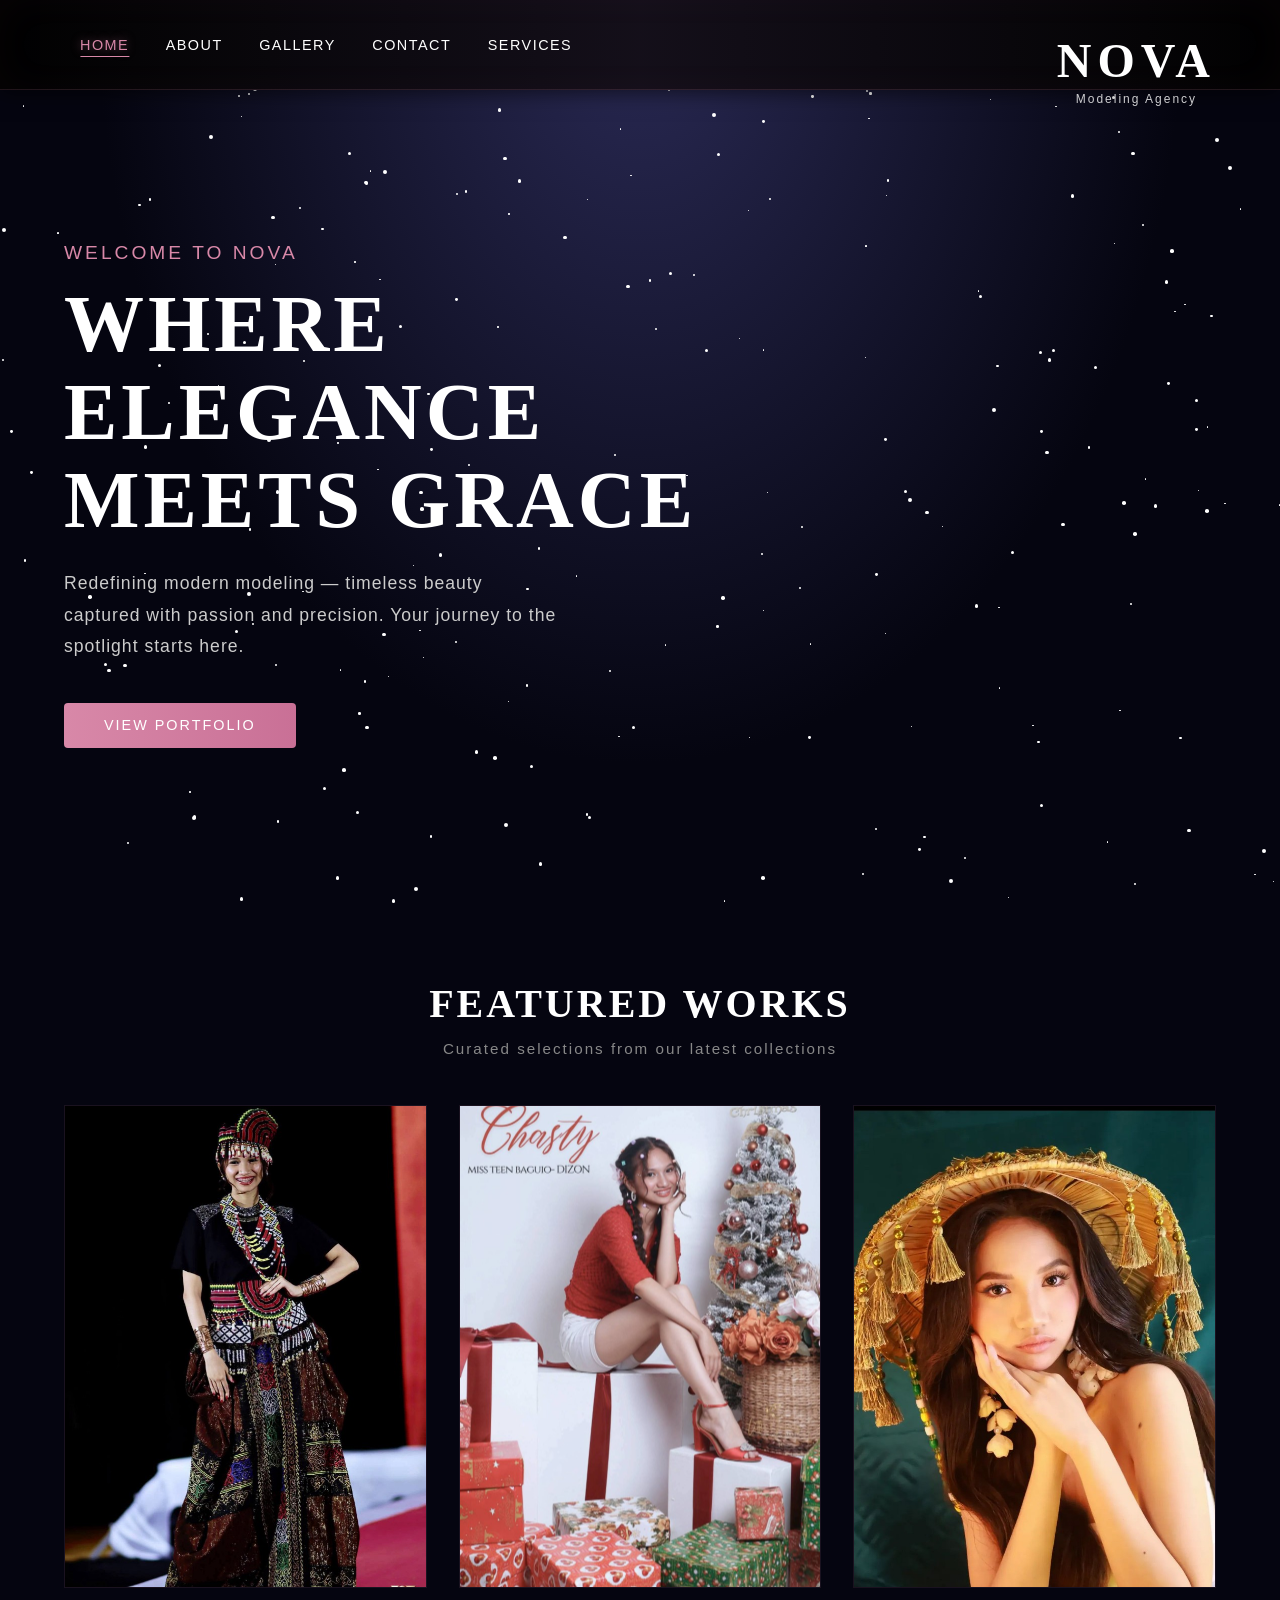
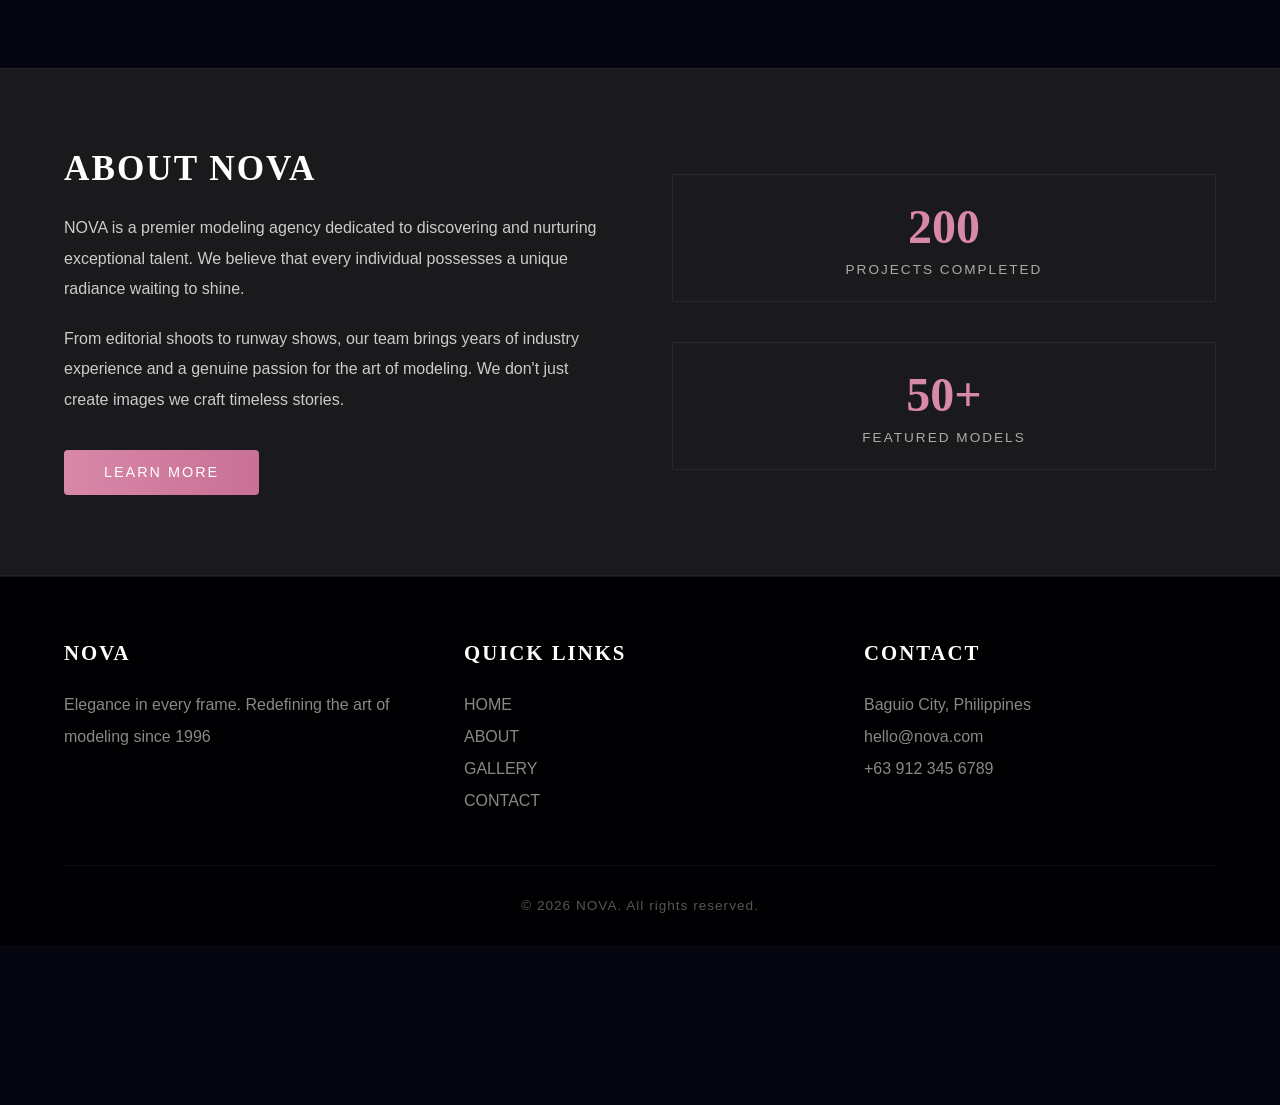
==== index.html @ fe378b6f "Initial commit: Professional Link-in-Bio Page" ====
<!DOCTYPE html>
<html lang="en">
<head>
  <meta charset="UTF-8" />
  <meta name="viewport" content="width=device-width, initial-scale=1.0" />
  <title>Model Profile</title>
  
    <link rel="stylesheet" href="style.css">

    <style>
      .site-header {
        position: sticky;
        top: 0;
        z-index: 999;
        background-color: rgba(26, 26, 46, 0.95);
        backdrop-filter: blur(5px);
      }
    </style>
    
<body>
  <div class="stars"></div>
  <script>
    const starsContainer = document.querySelector('.stars');
    const starCount = 250;
    for (let i = 0; i < starCount; i++) {
      const star = document.createElement('span');
      const size = Math.random() * 3 + 1;
      star.style.width = `${size}px`;
      star.style.height = `${size}px`;
      star.style.left = `${Math.random() * 100}%`;
      star.style.top = `${Math.random() * 100}%`;
      star.style.animationDelay = `${Math.random() * 4}s`;
      star.style.animationDuration = `${Math.random() * 3 + 2}s`;
      starsContainer.appendChild(star);
    }
  </script>

  <header class="site-header">
    <div class="header-left">
      <a href="index.html" class="active">HOME</a>
      <a href="about.html">ABOUT</a>
      <a href="gallery.html">GALLERY</a>
      <a href="contact.html">CONTACT</a>
      <a href="services.html">SERVICES</a>
    </div>
    <div class="logo-container">
      <img src="logo.png" alt="NOVA Logo" class="logo-img">
      <div class="logo">NOVA</div>
      <p class="logo-tagline">Modeling Agency</p>
    </div>
  </header>

  <section class="hero-banner">
    <div class="hero-content">
      <p>Welcome to NOVA</p>
      <h1>Where Elegance<br>Meets Grace</h1>
      <p class="tagline">Redefining modern modeling — timeless beauty captured with passion and precision. Your journey to the spotlight starts here.</p>
      <a href="gallery.html" class="btn-primary">View Portfolio</a>
    </div>
  </section>

  <section class="featured-section">
    <div class="section-heading">
      <h2>Featured Works</h2>
      <p>Curated selections from our latest collections</p>
    </div>
    <div class="featured-grid">
      <div class="featured-card">
        <img src="trad.png" alt="Fashion">
        <div class="card-overlay">
          <h3>Fashion</h3>
          <p>Editorial & Runway</p>
        </div>
      </div>
      <div class="featured-card">
        <img src="xmas.jpg" alt="Portrait">
        <div class="card-overlay">
          <h3>PORTRAIT</h3>
          <p>Personal & Branding</p>
        </div>
      </div>
      <div class="featured-card">
        <img src="model.png" alt="Editorial">
        <div class="card-overlay">
          <h3>Editorial</h3>
          <p>Magazine & Campaigns</p>
        </div>
      </div>
    </div>
  </section>

  <section class="agency-section">
    <div class="about-column">
      <h2>About NOVA</h2>
      <p>NOVA is a premier modeling agency dedicated to discovering and nurturing exceptional talent. We believe that every individual possesses a unique radiance waiting to shine.</p>
      <p>From editorial shoots to runway shows, our team brings years of industry experience and a genuine passion for the art of modeling. We don't just create images we craft timeless stories.</p>
      <a href="about.html" class="btn-primary" style="margin-top: 1rem; display: inline-block;">Learn More</a>
    </div>
    <div class="stats-column">
      <div class="stat-item">
        <div class="stat-number">200</div>
        <div class="stat-label">Projects Completed</div>
      </div>
      <div class="stat-item">
        <div class="stat-number">50+</div>
        <div class="stat-label">Featured Models</div>
      </div>
    </div>
  </section>

  <footer class="site-footer">
    <div class="footer-content">
      <div class="footer-col">
        <h3>NOVA</h3>
        <p>Elegance in every frame. Redefining the art of modeling since 1996</p>
      </div>
      <div class="footer-col">
        <h3>Quick Links</h3>
        <p><a href="index.html">HOME</a></p>
        <p><a href="about.html">ABOUT</a></p>
        <p><a href="gallery.html">GALLERY</a></p>
        <p><a href="contact.html">CONTACT</a></p>
      </div>
      <div class="footer-col">
        <h3>Contact</h3>
        <p>Baguio City, Philippines</p>
        <p>hello@nova.com</p>
        <p>+63 912 345 6789</p>
      </div>
    </div>
    <div class="footer-bottom">
      <p>&copy; 2026 NOVA. All rights reserved.</p>
    </div>
  </footer>
</body>
</html>
---- style.css ----
* {
  margin: 0;
  padding: 0;
  box-sizing: border-box;
  font-family: sans-serif;
}

.logo-container {
  display: flex;
  flex-direction: column;
  align-items: center;
}

.logo-tagline {
  font-size: 0.75rem;
  letter-spacing: 2px;
  color: inherit;
  opacity: 0.8;
  margin-top: 0.25rem;
}

.logo-container {
  display: flex;
  flex-direction: column;
  align-items: center;
}
.site-header {
  position: sticky;
  top: 0;
  z-index: 999;
  background-color: rgba(26, 26, 46, 0.95);
  backdrop-filter: blur(5px);
}

.logo-img {
  height: 45px;
  width: auto;
  margin-bottom: 0.3rem;
}

.logo-tagline {
  font-size: 0.75rem;
  letter-spacing: 2px;
  color: inherit;
  opacity: 0.8;
  margin-top: 0.25rem;
}



body {
  background: #050510;
  position: relative;
  min-height: 100vh;
  overflow-x: hidden;
}

.stars {
  position: fixed;
  top: 0;
  left: 0;
  width: 100%;
  height: 100%;
  pointer-events: none;
  z-index: 0;
  background: radial-gradient(ellipse at top, #2a2a55 0%, #050510 60%);
}

.stars span {
  position: absolute;
  border-radius: 50%;
  background: #fff;
  animation: twinkle 3s ease-in-out infinite;
}

@keyframes twinkle {
  0%, 100% { opacity: 0.15; transform: scale(1); }
  50% { opacity: 0.9; transform: scale(1.15); }
}

.site-header {
  position: relative;
  z-index: 10;
  background: linear-gradient(90deg, rgba(0,0,0,0.98) 0%, rgba(20,15,25,0.95) 50%, rgba(0,0,0,0.98) 100%);
  backdrop-filter: blur(12px);
  color: #fff;
  padding: 1rem 5%;
  display: flex;
  justify-content: space-between;
  align-items: center;
  height: 10vh;
  border-bottom: 1px solid rgba(216, 136, 168, 0.15);
  box-shadow: 0 2px 20px rgba(0, 0, 0, 0.6), 0 0 40px rgba(216, 136, 168, 0.03) inset;
  transition: all 0.3s ease;
}

.site-header:hover {
  border-bottom-color: rgba(216, 136, 168, 0.25);
  box-shadow: 0 4px 25px rgba(0, 0, 0, 0.7), 0 0 50px rgba(216, 136, 168, 0.05) inset;
}

.header-left a, .header-right a {
  color: #fff;
  text-decoration: none;
  margin: 0 1rem;
  font-size: 0.9rem;
  text-transform: uppercase;
  letter-spacing: 1.5px;
  transition: all 0.3s ease;
  position: relative;
  padding: 4px 0;
}

.header-left a::after, .header-right a::after {
  content: '';
  position: absolute;
  bottom: 0;
  left: 50%;
  width: 0;
  height: 1px;
  background: #d888a8;
  transition: all 0.3s ease;
  transform: translateX(-50%);
}

.header-left a:hover, .header-right a:hover,
.header-left a.active, .header-right a.active {
  color: #d888a8;
  text-shadow: 0 0 10px rgba(216, 136, 168, 0.5);
}

.header-left a:hover::after, .header-right a:hover::after,
.header-left a.active::after, .header-right a.active::after {
  width: 100%;
}

.logo {
  font-size: 5.0rem;
  font-weight: bold;
  text-transform: uppercase;
  font-family: 'Playfair Display', serif;
  color: #fff;
  cursor: pointer;
  position: relative;
  animation: glow 2s ease-in-out infinite alternate;
  letter-spacing: 6px;
  transition: transform 0.3s ease;
}

.logo:hover {
  transform: scale(1.03);
}

@keyframes glow {
  from {
    text-shadow: 0 0 5px #fff, 0 0 10px #fff, 0 0 15px #d888a8, 0 0 20px #d888a8;
  }
  to {
    text-shadow: 0 0 10px #fff, 0 0 20px #fff, 0 0 30px #d888a8, 0 0 40px #d888a8, 0 0 50px #d888a8;
  }
}

.hero-banner {
  min-height: 90vh;
  display: flex;
  align-items: center;
  padding: 4rem 5%;
  position: relative;
  z-index: 5;
}

.hero-content {
  z-index: 6;
  color: #fff;
  max-width: 700px;
}

.hero-content p {
  font-size: 1.2rem;
  letter-spacing: 3px;
  text-transform: uppercase;
  color: #d888a8;
  margin-bottom: 1rem;
}

.hero-content h1 {
  font-size: 5rem;
  font-weight: bold;
  text-transform: uppercase;
  margin-bottom: 1.5rem;
  font-family: 'Playfair Display', serif;
  animation: glow 2s ease-in-out infinite alternate;
  color: #fff;
  letter-spacing: 4px;
  line-height: 1.1;
}

.hero-content .tagline {
  font-size: 1.1rem;
  text-transform: none;
  letter-spacing: 1px;
  color: #ccc;
  margin-bottom: 2.5rem;
  max-width: 500px;
  line-height: 1.8;
}

.btn-primary {
  display: inline-block;
  padding: 1rem 3rem;
  border: 1px solid #d888a8;
  color: #fff;
  text-decoration: none;
  text-transform: uppercase;
  letter-spacing: 2px;
  font-size: 0.95rem;
  transition: all 0.4s ease;
  background: transparent;
}

.btn-primary:hover {
  background: #d888a8;
  color: #000;
  box-shadow: 0 0 25px rgba(216, 136, 168, 0.4);
}

.featured-section {
  position: relative;
  z-index: 5;
  padding: 5rem 5%;
}

.section-heading {
  text-align: center;
  margin-bottom: 4rem;
}

.section-heading h2 {
  font-size: 2.5rem;
  color: #fff;
  font-family: 'Playfair Display', serif;
  letter-spacing: 3px;
  text-transform: uppercase;
  margin-bottom: 0.8rem;
}

.section-heading p {
  color: #888;
  letter-spacing: 2px;
  font-size: 0.95rem;
}

.featured-grid {
  display: grid;
  grid-template-columns: repeat(3, 1fr);
  gap: 2rem;
}

.featured-card {
  position: relative;
  overflow: hidden;
  aspect-ratio: 3/4;
  border: 1px solid rgba(216, 136, 168, 0.1);
  transition: all 0.4s ease;
}

.featured-card:hover {
  transform: translateY(-8px);
  border-color: rgba(216, 136, 168, 0.3);
  box-shadow: 0 15px 40px rgba(0, 0, 0, 0.4), 0 0 30px rgba(216, 136, 168, 0.05);
}

.featured-card img {
  width: 100%;
  height: 100%;
  object-fit: cover;
  transition: transform 0.6s ease;
}

.featured-card:hover img {
  transform: scale(1.08);
}

.card-overlay {
  position: absolute;
  bottom: 0;
  left: 0;
  width: 100%;
  padding: 2rem;
  background: linear-gradient(to top, rgba(0,0,0,0.9), transparent);
  color: #fff;
  transform: translateY(20px);
  opacity: 0;
  transition: all 0.4s ease;
}

.featured-card:hover .card-overlay {
  transform: translateY(0);
  opacity: 1;
}

.card-overlay h3 {
  font-size: 1.3rem;
  font-family: 'Playfair Display', serif;
  text-transform: uppercase;
  letter-spacing: 2px;
  margin-bottom: 0.5rem;
}

.card-overlay p {
  font-size: 0.85rem;
  color: #aaa;
  letter-spacing: 1px;
}

.agency-section {
  position: relative;
  z-index: 5;
  background-color: rgba(34, 34, 34, 0.75);
  backdrop-filter: blur(6px);
  color: #fff;
  padding: 5rem 5%;
  display: grid;
  grid-template-columns: 1fr 1fr;
  gap: 4rem;
  border-top: 1px solid rgba(216, 136, 168, 0.08);
  border-bottom: 1px solid rgba(216, 136, 168, 0.08);
}

.about-column h2 {
  font-size: 2.2rem;
  font-family: 'Playfair Display', serif;
  letter-spacing: 2px;
  margin-bottom: 1.5rem;
  text-transform: uppercase;
}

.about-column p {
  line-height: 1.9;
  color: #ccc;
  margin-bottom: 1.2rem;
  font-size: 1rem;
}

.stats-column {
  display: flex;
  flex-direction: column;
  justify-content: center;
  gap: 2.5rem;
}

.stat-item {
  text-align: center;
  padding: 1.5rem;
  border: 1px solid rgba(216, 136, 168, 0.1);
  transition: all 0.3s ease;
}

.stat-item:hover {
  border-color: rgba(216, 136, 168, 0.3);
  background: rgba(216, 136, 168, 0.03);
}

.stat-number {
  font-size: 3rem;
  font-weight: bold;
  color: #d888a8;
  font-family: 'Playfair Display', serif;
  margin-bottom: 0.5rem;
}

.stat-label {
  text-transform: uppercase;
  letter-spacing: 2px;
  font-size: 0.85rem;
  color: #aaa;
}

.site-footer {
  position: relative;
  z-index: 5;
  background-color: rgba(0, 0, 0, 0.85);
  color: #fff;
  padding: 4rem 5% 2rem;
  border-top: 1px solid rgba(216, 136, 168, 0.15);
}

.footer-content {
  display: grid;
  grid-template-columns: repeat(3, 1fr);
  gap: 3rem;
  margin-bottom: 3rem;
}

.footer-col h3 {
  font-size: 1.3rem;
  font-family: 'Playfair Display', serif;
  letter-spacing: 2px;
  margin-bottom: 1.5rem;
  text-transform: uppercase;
}

.footer-col p, .footer-col a {
  color: #888;
  line-height: 2;
  text-decoration: none;
  transition: color 0.3s ease;
}

.footer-col a:hover {
  color: #d888a8;
}

.footer-bottom {
  text-align: center;
  padding-top: 2rem;
  border-top: 1px solid rgba(255, 255, 255, 0.05);
  color: #555;
  font-size: 0.85rem;
  letter-spacing: 1px;
}

@media (max-width: 900px) {
  .featured-grid {
    grid-template-columns: repeat(2, 1fr);
  }
  .agency-section, .footer-content {
    grid-template-columns: 1fr;
  }
  .hero-content h1 {
    font-size: 3rem;
  }
}

@media (max-width: 550px) {
  .featured-grid {
    grid-template-columns: 1fr;
  }
}



/* about */
* {
  margin: 0;
  padding: 0;
  box-sizing: border-box;
  font-family: sans-serif;
}
.site-header {
  position: sticky;
  top: 0;
  z-index: 999;
  background-color: rgba(26, 26, 46, 0.95);
  backdrop-filter: blur(5px);
}

body {
  background: #050510;
  position: relative;
  min-height: 100vh;
  overflow-x: hidden;
}

.stars {
  position: fixed;
  top: 0;
  left: 0;
  width: 100%;
  height: 100%;
  pointer-events: none;
  z-index: 0;
  background: radial-gradient(ellipse at top, #2a2a55 0%, #050510 60%);
}

.stars span {
  position: absolute;
  border-radius: 50%;
  background: #fff;
  animation: twinkle 3s ease-in-out infinite;
}

@keyframes twinkle {
  0%, 100% { opacity: 0.15; transform: scale(1); }
  50% { opacity: 0.9; transform: scale(1.15); }
}

.site-header {
  position: relative;
  z-index: 10;
  background: linear-gradient(90deg, rgba(0,0,0,0.98) 0%, rgba(20,15,25,0.95) 50%, rgba(0,0,0,0.98) 100%);
  backdrop-filter: blur(12px);
  color: #fff;
  padding: 1rem 5%;
  display: flex;
  justify-content: space-between;
  align-items: center;
  height: 10vh;
  border-bottom: 1px solid rgba(216, 136, 168, 0.15);
  box-shadow: 0 2px 20px rgba(0, 0, 0, 0.6), 0 0 40px rgba(216, 136, 168, 0.03) inset;
  transition: all 0.3s ease;
}

.site-header:hover {
  border-bottom-color: rgba(216, 136, 168, 0.25);
  box-shadow: 0 4px 25px rgba(0, 0, 0, 0.7), 0 0 50px rgba(216, 136, 168, 0.05) inset;
}

.header-left a, .header-right a {
  color: #fff;
  text-decoration: none;
  margin: 0 1rem;
  font-size: 0.9rem;
  text-transform: uppercase;
  letter-spacing: 1.5px;
  transition: all 0.3s ease;
  position: relative;
  padding: 4px 0;
}

.header-left a::after, .header-right a::after {
  content: '';
  position: absolute;
  bottom: 0;
  left: 50%;
  width: 0;
  height: 1px;
  background: #d888a8;
  transition: all 0.3s ease;
  transform: translateX(-50%);
}

.header-left a:hover, .header-right a:hover,
.header-left a.active, .header-right a.active {
  color: #d888a8;
  text-shadow: 0 0 10px rgba(216, 136, 168, 0.5);
}

.header-left a:hover::after, .header-right a:hover::after,
.header-left a.active::after, .header-right a.active::after {
  width: 100%;
}

.logo {
  font-size: 3.0rem;
  font-weight: bold;
  text-transform: uppercase;
  font-family: 'Playfair Display', serif;
  color: #fff;
  cursor: pointer;
  position: relative;
  animation: glow 2s ease-in-out infinite alternate;
  letter-spacing: 6px;
  transition: transform 0.3s ease;
}

.logo:hover {
  transform: scale(1.03);
}

@keyframes glow {
  from {
    text-shadow: 0 0 5px #fff, 0 0 10px #fff, 0 0 15px #d888a8, 0 0 20px #d888a8;
  }
  to {
    text-shadow: 0 0 10px #fff, 0 0 20px #fff, 0 0 30px #d888a8, 0 0 40px #d888a8, 0 0 50px #d888a8;
  }
}

.page-banner {
  min-height: 50vh;
  display: flex;
  align-items: center;
  justify-content: center;
  padding: 4rem 5%;
  position: relative;
  z-index: 5;
  text-align: center;
}

.banner-content p {
  font-size: 1.2rem;
  letter-spacing: 3px;
  text-transform: uppercase;
  color: #d888a8;
  margin-bottom: 1rem;
}

.banner-content h1 {
  font-size: 4.5rem;
  font-weight: bold;
  text-transform: uppercase;
  font-family: 'Playfair Display', serif;
  animation: glow 2s ease-in-out infinite alternate;
  color: #fff;
  letter-spacing: 6px;
}

.about-section {
  position: relative;
  z-index: 5;
  padding: 5rem 5%;
}

.about-grid {
  display: grid;
  grid-template-columns: 1fr 1fr;
  gap: 5rem;
  align-items: center;
}

.about-image {
  position: relative;
  overflow: hidden;
  border: 1px solid rgba(216, 136, 168, 0.15);
}

.about-image img {
  width: 100%;
  height: auto;
  display: block;
}

.about-text h2 {
  font-size: 2.5rem;
  color: #fff;
  font-family: 'Playfair Display', serif;
  letter-spacing: 3px;
  text-transform: uppercase;
  margin-bottom: 2rem;
}

.about-text p {
  color: #ccc;
  line-height: 1.9;
  margin-bottom: 1.5rem;
  font-size: 1rem;
}

.mission-section {
  position: relative;
  z-index: 5;
  background-color: rgba(34, 34, 34, 0.75);
  backdrop-filter: blur(6px);
  padding: 5rem 5%;
  border-top: 1px solid rgba(216, 136, 168, 0.08);
  border-bottom: 1px solid rgba(216, 136, 168, 0.08);
}

.mission-grid {
  display: grid;
  grid-template-columns: repeat(3, 1fr);
  gap: 3rem;
}

.mission-card {
  text-align: center;
  padding: 2.5rem;
  border: 1px solid rgba(216, 136, 168, 0.1);
  transition: all 0.4s ease;
}

.mission-card:hover {
  border-color: rgba(216, 136, 168, 0.3);
  transform: translateY(-8px);
  background: rgba(216, 136, 168, 0.02);
}

.mission-card h3 {
  font-size: 1.4rem;
  color: #fff;
  font-family: 'Playfair Display', serif;
  text-transform: uppercase;
  letter-spacing: 2px;
  margin-bottom: 1rem;
}

.mission-card p {
  color: #999;
  line-height: 1.8;
  font-size: 0.95rem;
}

.team-section {
  position: relative;
  z-index: 5;
  padding: 5rem 5%;
}

.team-grid {
  display: grid;
  grid-template-columns: repeat(4, 1fr);
  gap: 2rem;
}

.team-card {
  text-align: center;
  transition: all 0.3s ease;
}


.team-card:hover .team-image img {
  transform: scale(1.05);
}



.site-footer {
  position: relative;
  z-index: 5;
  background-color: rgba(0, 0, 0, 0.85);
  color: #fff;
  padding: 4rem 5% 2rem;
  border-top: 1px solid rgba(216, 136, 168, 0.15);
  margin-bottom: 10rem;
}

.footer-content {
  display: grid;
  grid-template-columns: repeat(3, 1fr);
  gap: 3rem;
  margin-bottom: 3rem;
}

.footer-col h3 {
  font-size: 1.3rem;
  font-family: 'Playfair Display', serif;
  letter-spacing: 2px;
  margin-bottom: 1.5rem;
  text-transform: uppercase;
}

.footer-col p, .footer-col a {
  color: #888;
  line-height: 2;
  text-decoration: none;
  transition: color 0.3s ease;
}

.footer-col a:hover {
  color: #d888a8;
}

.footer-bottom {
  text-align: center;
  padding-top: 2rem;
  border-top: 1px solid rgba(255, 255, 255, 0.05);
  color: #555;
  font-size: 0.85rem;
  letter-spacing: 1px;
}

@media (max-width: 900px) {
  .about-grid, .mission-grid, .footer-content {
    grid-template-columns: 1fr;
  }
  .team-grid {
    grid-template-columns: repeat(2, 1fr);
  }
  .banner-content h1 {
    font-size: 3rem;
  }
}

@media (max-width: 550px) {
  .team-grid {
    grid-template-columns: 1fr;
  }
}



    /* contact */
    * {
  margin: 0;
  padding: 0;
  box-sizing: border-box;
  font-family: sans-serif;
}

body {
  background: #050510;
  position: relative;
  min-height: 100vh;
  overflow-x: hidden;
}

.stars {
  position: fixed;
  top: 0;
  left: 0;
  width: 100%;
  height: 100%;
  pointer-events: none;
  z-index: 0;
  background: radial-gradient(ellipse at top, #2a2a55 0%, #050510 60%);
}

.stars span {
  position: absolute;
  border-radius: 50%;
  background: #fff;
  animation: twinkle 3s ease-in-out infinite;
}

@keyframes twinkle {
  0%, 100% { opacity: 0.15; transform: scale(1); }
  50% { opacity: 0.9; transform: scale(1.15); }
}

.site-header {
  position: relative;
  z-index: 10;
  background: linear-gradient(90deg, rgba(0,0,0,0.98) 0%, rgba(20,15,25,0.95) 50%, rgba(0,0,0,0.98) 100%);
  backdrop-filter: blur(12px);
  color: #fff;
  padding: 1rem 5%;
  display: flex;
  justify-content: space-between;
  align-items: center;
  height: 10vh;
  border-bottom: 1px solid rgba(216, 136, 168, 0.15);
  box-shadow: 0 2px 20px rgba(0, 0, 0, 0.6), 0 0 40px rgba(216, 136, 168, 0.03) inset;
  transition: all 0.3s ease;
}

.site-header:hover {
  border-bottom-color: rgba(216, 136, 168, 0.25);
  box-shadow: 0 4px 25px rgba(0, 0, 0, 0.7), 0 0 50px rgba(216, 136, 168, 0.05) inset;
}

.header-left a, .header-right a {
  color: #fff;
  text-decoration: none;
  margin: 0 1rem;
  font-size: 0.9rem;
  text-transform: uppercase;
  letter-spacing: 1.5px;
  transition: all 0.3s ease;
  position: relative;
  padding: 4px 0;
}

.header-left a::after, .header-right a::after {
  content: '';
  position: absolute;
  bottom: 0;
  left: 50%;
  width: 0;
  height: 1px;
  background: #d888a8;
  transition: all 0.3s ease;
  transform: translateX(-50%);
}

.header-left a:hover, .header-right a:hover,
.header-left a.active, .header-right a.active {
  color: #d888a8;
  text-shadow: 0 0 10px rgba(216, 136, 168, 0.5);
}

.header-left a:hover::after, .header-right a:hover::after,
.header-left a.active::after, .header-right a.active::after {
  width: 100%;
}

.logo {
  font-size: 3.0rem;
  font-weight: bold;
  text-transform: uppercase;
  font-family: 'Playfair Display', serif;
  color: #fff;
  cursor: pointer;
  position: relative;
  animation: glow 2s ease-in-out infinite alternate;
  letter-spacing: 6px;
  transition: transform 0.3s ease;
}

.logo:hover {
  transform: scale(1.03);
}

@keyframes glow {
  from {
    text-shadow: 0 0 5px #fff, 0 0 10px #fff, 0 0 15px #d888a8, 0 0 20px #d888a8;
  }
  to {
    text-shadow: 0 0 10px #fff, 0 0 20px #fff, 0 0 30px #d888a8, 0 0 40px #d888a8, 0 0 50px #d888a8;
  }
}

.page-banner {
  min-height: 50vh;
  display: flex;
  align-items: center;
  justify-content: center;
  padding: 4rem 5%;
  position: relative;
  z-index: 5;
  text-align: center;
}

.banner-content p {
  font-size: 1.2rem;
  letter-spacing: 3px;
  text-transform: uppercase;
  color: #d888a8;
  margin-bottom: 1rem;
}

.banner-content h1 {
  font-size: 4.5rem;
  font-weight: bold;
  text-transform: uppercase;
  font-family: 'Playfair Display', serif;
  animation: glow 2s ease-in-out infinite alternate;
  color: #fff;
  letter-spacing: 6px;
}

.contact-section {
  position: relative;
  z-index: 5;
  padding: 5rem 5%;
}

.contact-grid {
  display: grid;
  grid-template-columns: 1fr 1fr;
  gap: 5rem;
}

.contact-info h2 {
  font-size: 2.2rem;
  color: #fff;
  font-family: 'Playfair Display', serif;
  letter-spacing: 3px;
  text-transform: uppercase;
  margin-bottom: 2rem;
}

.contact-info p {
  color: #ccc;
  line-height: 1.9;
  margin-bottom: 2.5rem;
  font-size: 1rem;
}

.info-item {
  display: flex;
  align-items: flex-start;
  gap: 1.2rem;
  margin-bottom: 1.8rem;
}

.info-icon {
  font-size: 1.5rem;
  color: #d888a8;
  line-height: 1;
  margin-top: 0.2rem;
}

.info-text h3 {
  font-size: 1rem;
  color: #fff;
  text-transform: uppercase;
  letter-spacing: 2px;
  margin-bottom: 0.3rem;
}

.info-text p {
  color: #888;
  margin: 0;
  font-size: 0.95rem;
}

.form-wrapper {
  background-color: rgba(34, 34, 34, 0.75);
  backdrop-filter: blur(6px);
  padding: 3rem;
  border: 1px solid rgba(216, 136, 168, 0.08);
}

.form-wrapper h2 {
  font-size: 1.8rem;
  color: #fff;
  font-family: 'Playfair Display', serif;
  letter-spacing: 2px;
  text-transform: uppercase;
  margin-bottom: 2rem;
  text-align: center;
}

.contact-form {
  display: flex;
  flex-direction: column;
  gap: 1.5rem;
}

.form-group label {
  display: block;
  color: #ccc;
  text-transform: uppercase;
  letter-spacing: 1px;
  font-size: 0.85rem;
  margin-bottom: 0.5rem;
}

.contact-form input,
.contact-form textarea {
  width: 100%;
  padding: 1rem;
  background: rgba(0, 0, 0, 0.4);
  border: 1px solid rgba(216, 136, 168, 0.15);
  color: #fff;
  font-size: 0.95rem;
  transition: all 0.3s ease;
  outline: none;
}

.contact-form input::placeholder,
.contact-form textarea::placeholder {
  color: #666;
}

.contact-form input:focus,
.contact-form textarea:focus {
  border-color: #d888a8;
  box-shadow: 0 0 10px rgba(216, 136, 168, 0.15);
}

.contact-form textarea {
  min-height: 150px;
  resize: vertical;
}

.btn-primary {
  display: inline-block;
  padding: 1rem 3rem;
  border: 1px solid #d888a8;
  color: #fff;
  text-decoration: none;
  text-transform: uppercase;
  letter-spacing: 2px;
  font-size: 0.95rem;
  transition: all 0.4s ease;
  background: transparent;
  cursor: pointer;
}

.btn-primary:hover {
  background: #d888a8;
  color: #000;
  box-shadow: 0 0 25px rgba(216, 136, 168, 0.4);
}




.site-footer {
  position: relative;
  z-index: 5;
  background-color: rgba(0, 0, 0, 0.85);
  color: #fff;
  padding: 4rem 5% 2rem;
  border-top: 1px solid rgba(216, 136, 168, 0.15);
}

.footer-content {
  display: grid;
  grid-template-columns: repeat(3, 1fr);
  gap: 3rem;
  margin-bottom: 3rem;
}

.footer-col h3 {
  font-size: 1.3rem;
  font-family: 'Playfair Display', serif;
  letter-spacing: 2px;
  margin-bottom: 1.5rem;
  text-transform: uppercase;
}

.footer-col p, .footer-col a {
  color: #888;
  line-height: 2;
  text-decoration: none;
  transition: color 0.3s ease;
}

.footer-col a:hover {
  color: #d888a8;
}

.footer-bottom {
  text-align: center;
  padding-top: 2rem;
  border-top: 1px solid rgba(255, 255, 255, 0.05);
  color: #555;
  font-size: 0.85rem;
  letter-spacing: 1px;
}

@media (max-width: 900px) {
  .contact-grid, .footer-content {
    grid-template-columns: 1fr;
  }
  .banner-content h1 {
    font-size: 3rem;
  }
}




    /* Gallery */
     * {
  margin: 0;
  padding: 0;
  box-sizing: border-box;
  font-family: sans-serif;
}

body {
  background: #050510;
  position: relative;
  min-height: 100vh;
  overflow-x: hidden;
}

.stars {
  position: fixed;
  top: 0;
  left: 0;
  width: 100%;
  height: 100%;
  pointer-events: none;
  z-index: 0;
  background: radial-gradient(ellipse at top, #2a2a55 0%, #050510 60%);
}

.stars span {
  position: absolute;
  border-radius: 50%;
  background: #fff;
  animation: twinkle 3s ease-in-out infinite;
}

@keyframes twinkle {
  0%, 100% { opacity: 0.15; transform: scale(1); }
  50% { opacity: 0.9; transform: scale(1.15); }
}

.site-header {
  position: relative;
  z-index: 10;
  background: linear-gradient(90deg, rgba(0,0,0,0.98) 0%, rgba(20,15,25,0.95) 50%, rgba(0,0,0,0.98) 100%);
  backdrop-filter: blur(12px);
  color: #fff;
  padding: 1rem 5%;
  display: flex;
  justify-content: space-between;
  align-items: center;
  height: 10vh;
  border-bottom: 1px solid rgba(216, 136, 168, 0.15);
  box-shadow: 0 2px 20px rgba(0, 0, 0, 0.6), 0 0 40px rgba(216, 136, 168, 0.03) inset;
  transition: all 0.3s ease;
}

.site-header:hover {
  border-bottom-color: rgba(216, 136, 168, 0.25);
  box-shadow: 0 4px 25px rgba(0, 0, 0, 0.7), 0 0 50px rgba(216, 136, 168, 0.05) inset;
}

.header-left a, .header-right a {
  color: #fff;
  text-decoration: none;
  margin: 0 1rem;
  font-size: 0.9rem;
  text-transform: uppercase;
  letter-spacing: 1.5px;
  transition: all 0.3s ease;
  position: relative;
  padding: 4px 0;
}

.header-left a::after, .header-right a::after {
  content: '';
  position: absolute;
  bottom: 0;
  left: 50%;
  width: 0;
  height: 1px;
  background: #d888a8;
  transition: all 0.3s ease;
  transform: translateX(-50%);
}

.header-left a:hover, .header-right a:hover,
.header-left a.active, .header-right a.active {
  color: #d888a8;
  text-shadow: 0 0 10px rgba(216, 136, 168, 0.5);
}

.header-left a:hover::after, .header-right a:hover::after,
.header-left a.active::after, .header-right a.active::after {
  width: 100%;
}

.logo {
  font-size: 3.0rem;
  font-weight: bold;
  text-transform: uppercase;
  font-family: 'Playfair Display', serif;
  color: #fff;
  cursor: pointer;
  position: relative;
  animation: glow 2s ease-in-out infinite alternate;
  letter-spacing: 6px;
  transition: transform 0.3s ease;
}

.logo:hover {
  transform: scale(1.03);
}

@keyframes glow {
  from {
    text-shadow: 0 0 5px #fff, 0 0 10px #fff, 0 0 15px #d888a8, 0 0 20px #d888a8;
  }
  to {
    text-shadow: 0 0 10px #fff, 0 0 20px #fff, 0 0 30px #d888a8, 0 0 40px #d888a8, 0 0 50px #d888a8;
  }
}

.page-banner {
  min-height: 50vh;
  display: flex;
  align-items: center;
  justify-content: center;
  padding: 4rem 5%;
  position: relative;
  z-index: 5;
  text-align: center;
}

.banner-content p {
  font-size: 1.2rem;
  letter-spacing: 3px;
  text-transform: uppercase;
  color: #d888a8;
  margin-bottom: 1rem;
}

.banner-content h1 {
  font-size: 4.5rem;
  font-weight: bold;
  text-transform: uppercase;
  font-family: 'Playfair Display', serif;
  animation: glow 2s ease-in-out infinite alternate;
  color: #fff;
  letter-spacing: 6px;
}

.gallery-section {
  position: relative;
  z-index: 5;
  padding: 5rem 5%;
}

.section-heading {
  text-align: center;
  margin-bottom: 3rem;
}

.section-heading h2 {
  font-size: 2.5rem;
  color: #fff;
  font-family: 'Playfair Display', serif;
  letter-spacing: 3px;
  text-transform: uppercase;
  margin-bottom: 0.8rem;
}

.section-heading p {
  color: #888;
  letter-spacing: 2px;
  font-size: 0.95rem;
}

.filter-buttons {
  display: flex;
  justify-content: center;
  flex-wrap: wrap;
  gap: 1rem;
  margin-bottom: 3rem;
}

.filter-btn {
  padding: 0.7rem 1.8rem;
  background: transparent;
  border: 1px solid rgba(216, 136, 168, 0.3);
  color: #ccc;
  text-transform: uppercase;
  letter-spacing: 2px;
  font-size: 0.85rem;
  cursor: pointer;
  transition: all 0.3s ease;
}

.filter-btn:hover,
.filter-btn.active {
  background: #d888a8;
  border-color: #d888a8;
  color: #000;
}

.gallery-grid {
  display: grid;
  grid-template-columns: repeat(auto-fill, minmax(320px, 1fr));
  gap: 1.5rem;
}

.gallery-item {
  position: relative;
  overflow: hidden;
  aspect-ratio: 4/5;
  border: 1px solid rgba(216, 136, 168, 0.1);
  cursor: pointer;
  transition: all 0.4s ease;
}

.gallery-item:hover {
  transform: translateY(-6px);
  border-color: rgba(216, 136, 168, 0.35);
  box-shadow: 0 12px 35px rgba(0, 0, 0, 0.4), 0 0 25px rgba(216, 136, 168, 0.04);
}

.gallery-item img {
  width: 100%;
  height: 100%;
  object-fit: cover;
  transition: transform 0.6s ease;
}

.gallery-item:hover img {
  transform: scale(1.08);
}

.gallery-overlay {
  position: absolute;
  top: 0;
  left: 0;
  width: 100%;
  height: 100%;
  background: rgba(0, 0, 0, 0);
  display: flex;
  flex-direction: column;
  align-items: center;
  justify-content: center;
  transition: background 0.4s ease;
  pointer-events: none;
}

.gallery-item:hover .gallery-overlay {
  background: rgba(0, 0, 0, 0.6);
}

.gallery-overlay h3 {
  color: #fff;
  font-family: 'Playfair Display', serif;
  font-size: 1.3rem;
  text-transform: uppercase;
  letter-spacing: 2px;
  transform: translateY(10px);
  opacity: 0;
  transition: all 0.4s ease;
}

.gallery-overlay p {
  color: #d888a8;
  font-size: 0.85rem;
  text-transform: uppercase;
  letter-spacing: 1px;
  margin-top: 0.5rem;
  transform: translateY(10px);
  opacity: 0;
  transition: all 0.4s ease 0.1s;
}

.gallery-item:hover .gallery-overlay h3,
.gallery-item:hover .gallery-overlay p {
  transform: translateY(0);
  opacity: 1;
}

.site-footer {
  position: relative;
  z-index: 5;
  background-color: rgba(0, 0, 0, 0.85);
  color: #fff;
  padding: 4rem 5% 2rem;
  border-top: 1px solid rgba(216, 136, 168, 0.15);
}

.footer-content {
  display: grid;
  grid-template-columns: repeat(3, 1fr);
  gap: 3rem;
  margin-bottom: 3rem;
}

.footer-col h3 {
  font-size: 1.3rem;
  font-family: 'Playfair Display', serif;
  letter-spacing: 2px;
  margin-bottom: 1.5rem;
  text-transform: uppercase;
}

.footer-col p, .footer-col a {
  color: #888;
  line-height: 2;
  text-decoration: none;
  transition: color 0.3s ease;
}

.footer-col a:hover {
  color: #d888a8;
}

.footer-bottom {
  text-align: center;
  padding-top: 2rem;
  border-top: 1px solid rgba(255, 255, 255, 0.05);
  color: #555;
  font-size: 0.85rem;
  letter-spacing: 1px;
}

@media (max-width: 900px) {
  .gallery-grid {
    grid-template-columns: repeat(2, 1fr);
  }
  .footer-content {
    grid-template-columns: 1fr;
  }
  .banner-content h1 {
    font-size: 3rem;
  }
}

@media (max-width: 550px) {
  .gallery-grid {
    grid-template-columns: 1fr;
  }
}

/*services */
    
.services-section {
  position: relative;
  z-index: 5;
  padding: 5rem 5%;
}

.services-grid {
  display: grid;
  grid-template-columns: repeat(auto-fit, minmax(350px, 1fr));
  gap: 2rem;
  max-width: 1200px;
  margin: 0 auto;
}

.service-card {
  background: rgba(15, 12, 25, 0.6);
  border: 1px solid rgba(216, 136, 168, 0.15);
  border-radius: 10px;
  overflow: hidden;
  transition: all 0.4s ease;
}

.service-card:hover {
  transform: translateY(-8px);
  border-color: rgba(216, 136, 168, 0.35);
  box-shadow: 0 15px 40px rgba(0, 0, 0, 0.4), 0 0 30px rgba(216, 136, 168, 0.04);
}

.service-image {
  width: 100%;
  height: 280px;
  overflow: hidden;
}

.service-image img {
  width: 100%;
  height: 100%;
  object-fit: cover;
  transition: transform 0.5s ease;
}

.service-card:hover .service-image img {
  transform: scale(1.05);
}

.service-content {
  padding: 1.8rem;
}

.service-content h3 {
  color: #fff;
  font-family: 'Playfair Display', serif;
  font-size: 1.4rem;
  margin-bottom: 1rem;
  text-transform: uppercase;
  letter-spacing: 2px;
}

.service-content p {
  color: #aaa;
  line-height: 1.7;
  margin-bottom: 1.2rem;
  font-size: 0.95rem;
}

.service-price {
  color: #d888a8;
  font-size: 1.3rem;
  font-weight: bold;
  margin-bottom: 0.5rem;
}

.service-turnaround {
  color: #777;
  font-size: 0.85rem;
  letter-spacing: 1px;
}

.services-info-box {
  max-width: 700px;
  margin: 4rem auto 0;
  text-align: center;
  padding: 2.5rem;
  background: rgba(15, 12, 25, 0.5);
  border: 1px solid rgba(216, 136, 168, 0.15);
  border-radius: 10px;
}

.services-info-box h3 {
  color: #fff;
  font-family: 'Playfair Display', serif;
  font-size: 1.5rem;
  margin-bottom: 1rem;
}

.services-info-box p {
  color: #aaa;
  line-height: 1.8;
}

.btn-primary {
  display: inline-block;
  padding: 0.9rem 2.5rem;
  background: linear-gradient(90deg, #d888a8, #c97096);
  color: #fff;
  text-transform: uppercase;
  letter-spacing: 2px;
  border: none;
  border-radius: 4px;
  cursor: pointer;
  text-decoration: none;
  font-size: 0.9rem;
  transition: all 0.3s ease;
}

.btn-primary:hover {
  background: linear-gradient(90deg, #e098b8, #d888a8);
  transform: translateY(-2px);
  box-shadow: 0 5px 20px rgba(216, 136, 168, 0.3);
}

@media (max-width: 900px) {
  .services-grid {
    grid-template-columns: repeat(2, 1fr);
  }
}

@media (max-width: 600px) {
  .services-grid {
    grid-template-columns: 1fr;
  }
}
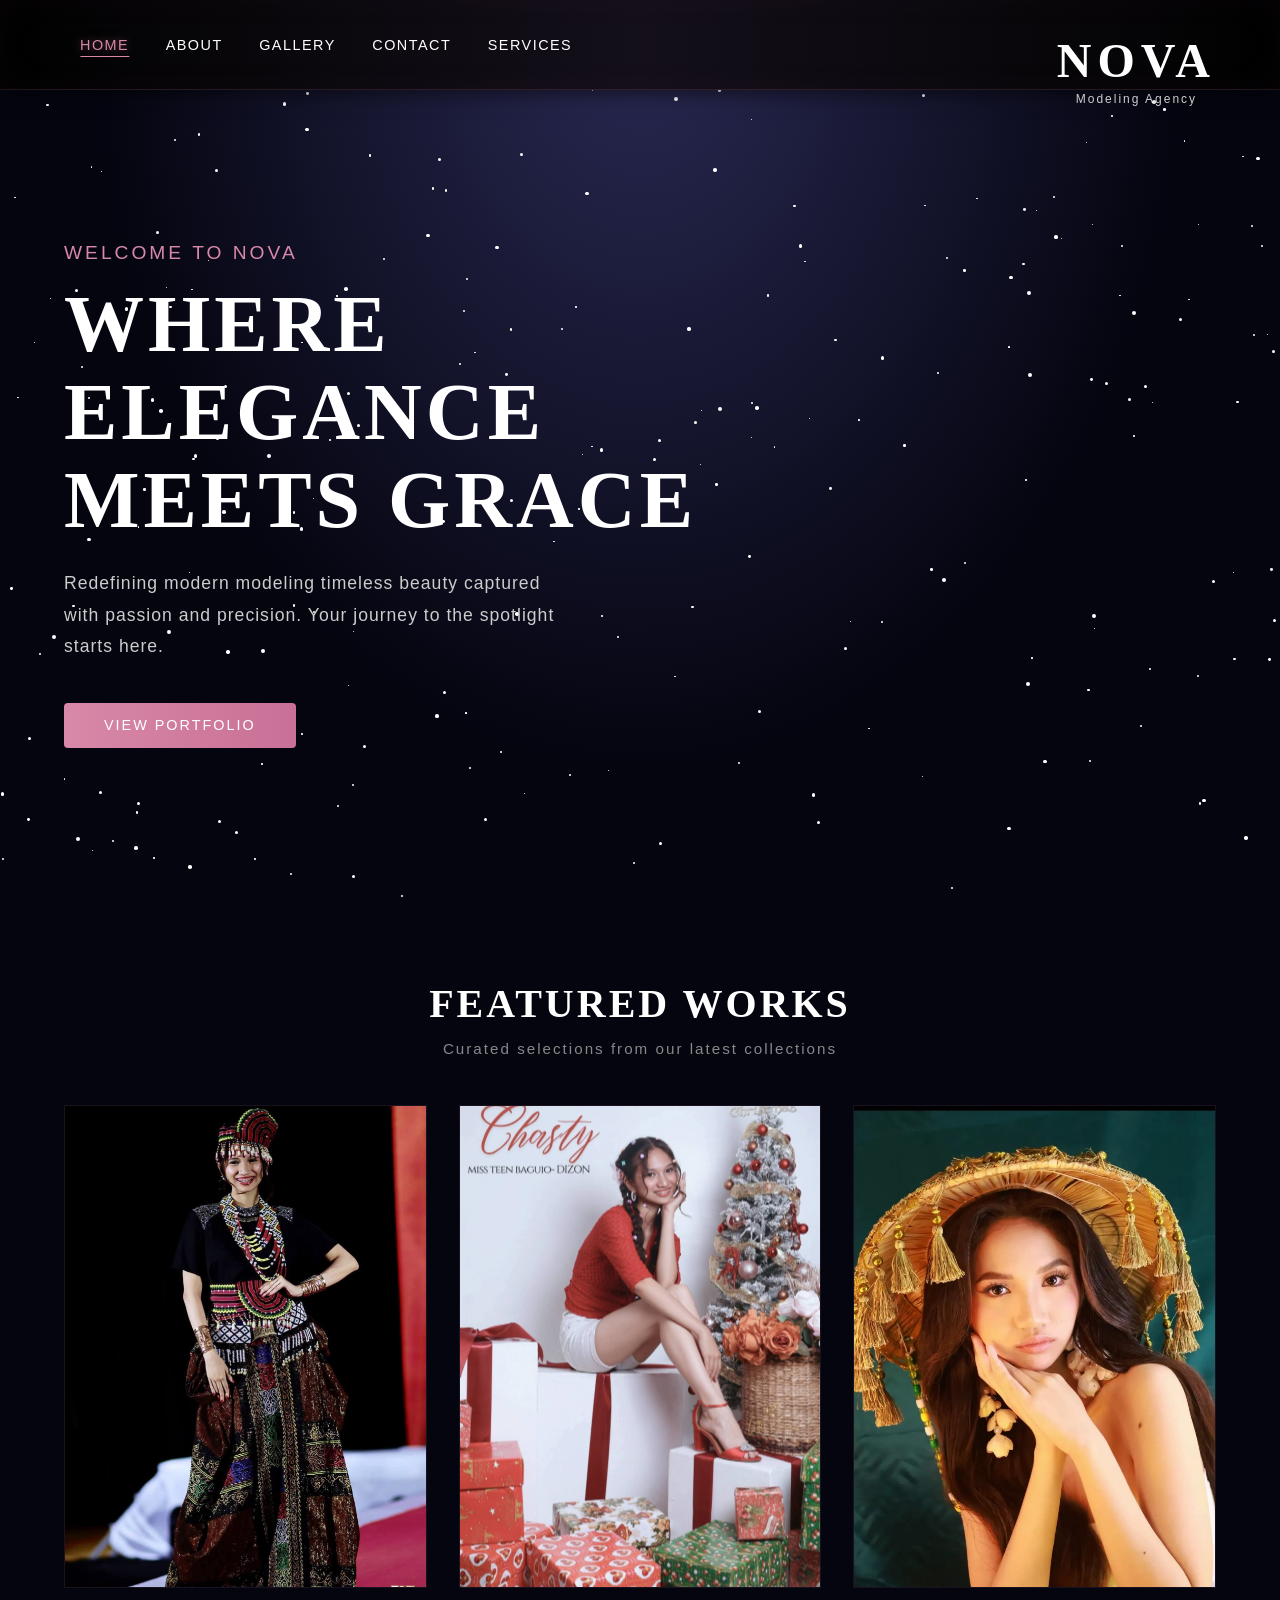
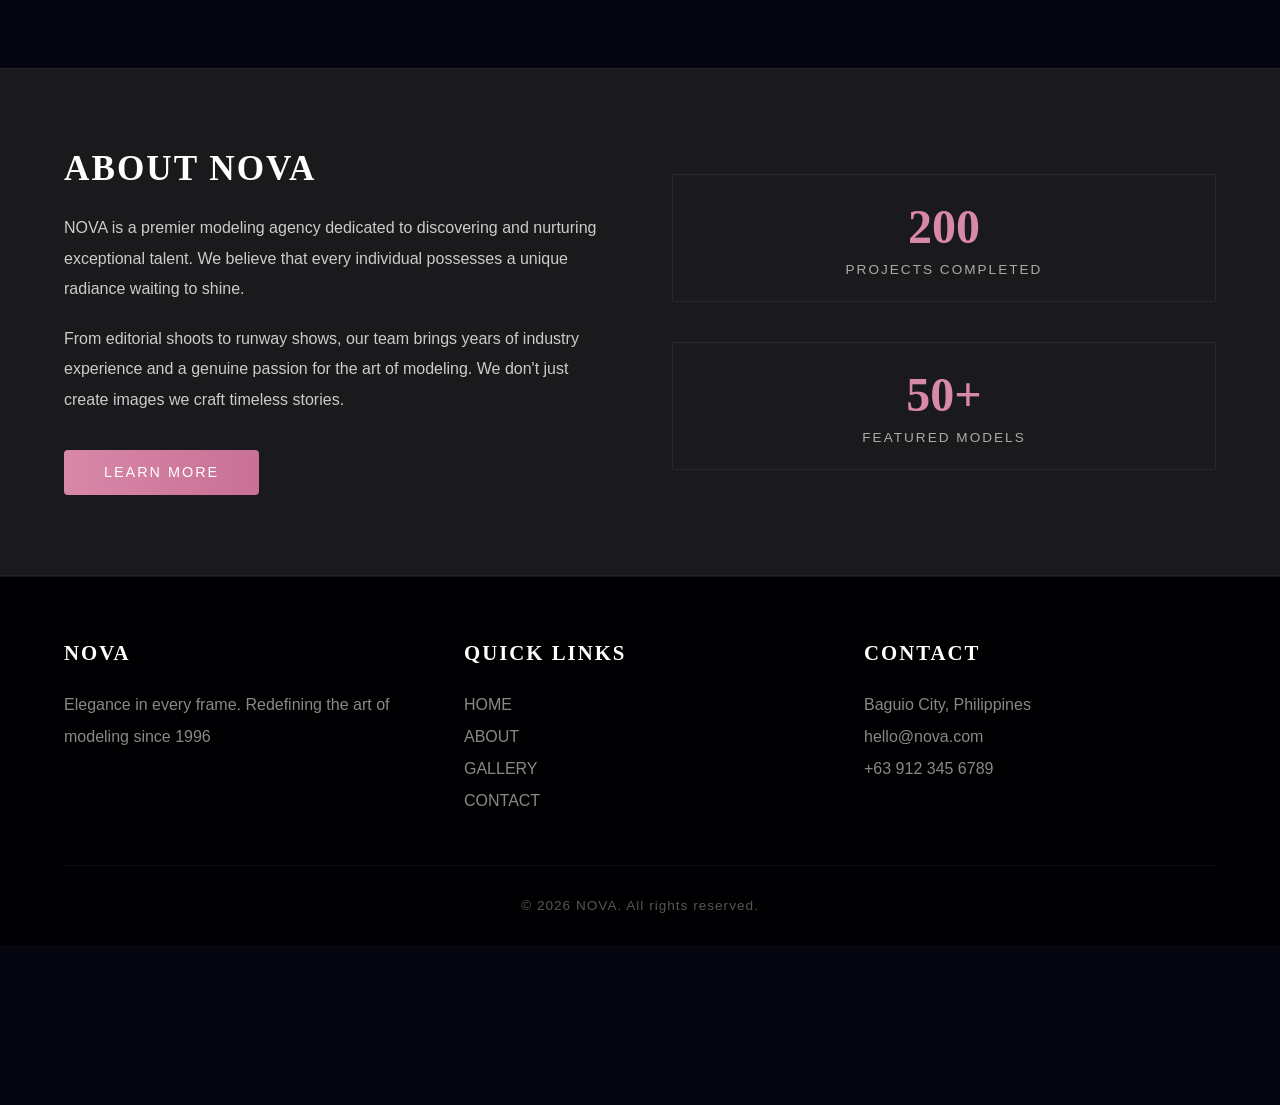
==== commit 61d4143f: "Update tagline in hero banner Removed the em dash from the tagline for consistency." ====
--- a/index.html
+++ b/index.html
@@ -54,7 +54,7 @@
     <div class="hero-content">
       <p>Welcome to NOVA</p>
       <h1>Where Elegance<br>Meets Grace</h1>
-      <p class="tagline">Redefining modern modeling — timeless beauty captured with passion and precision. Your journey to the spotlight starts here.</p>
+      <p class="tagline">Redefining modern modeling timeless beauty captured with passion and precision. Your journey to the spotlight starts here.</p>
       <a href="gallery.html" class="btn-primary">View Portfolio</a>
     </div>
   </section>
